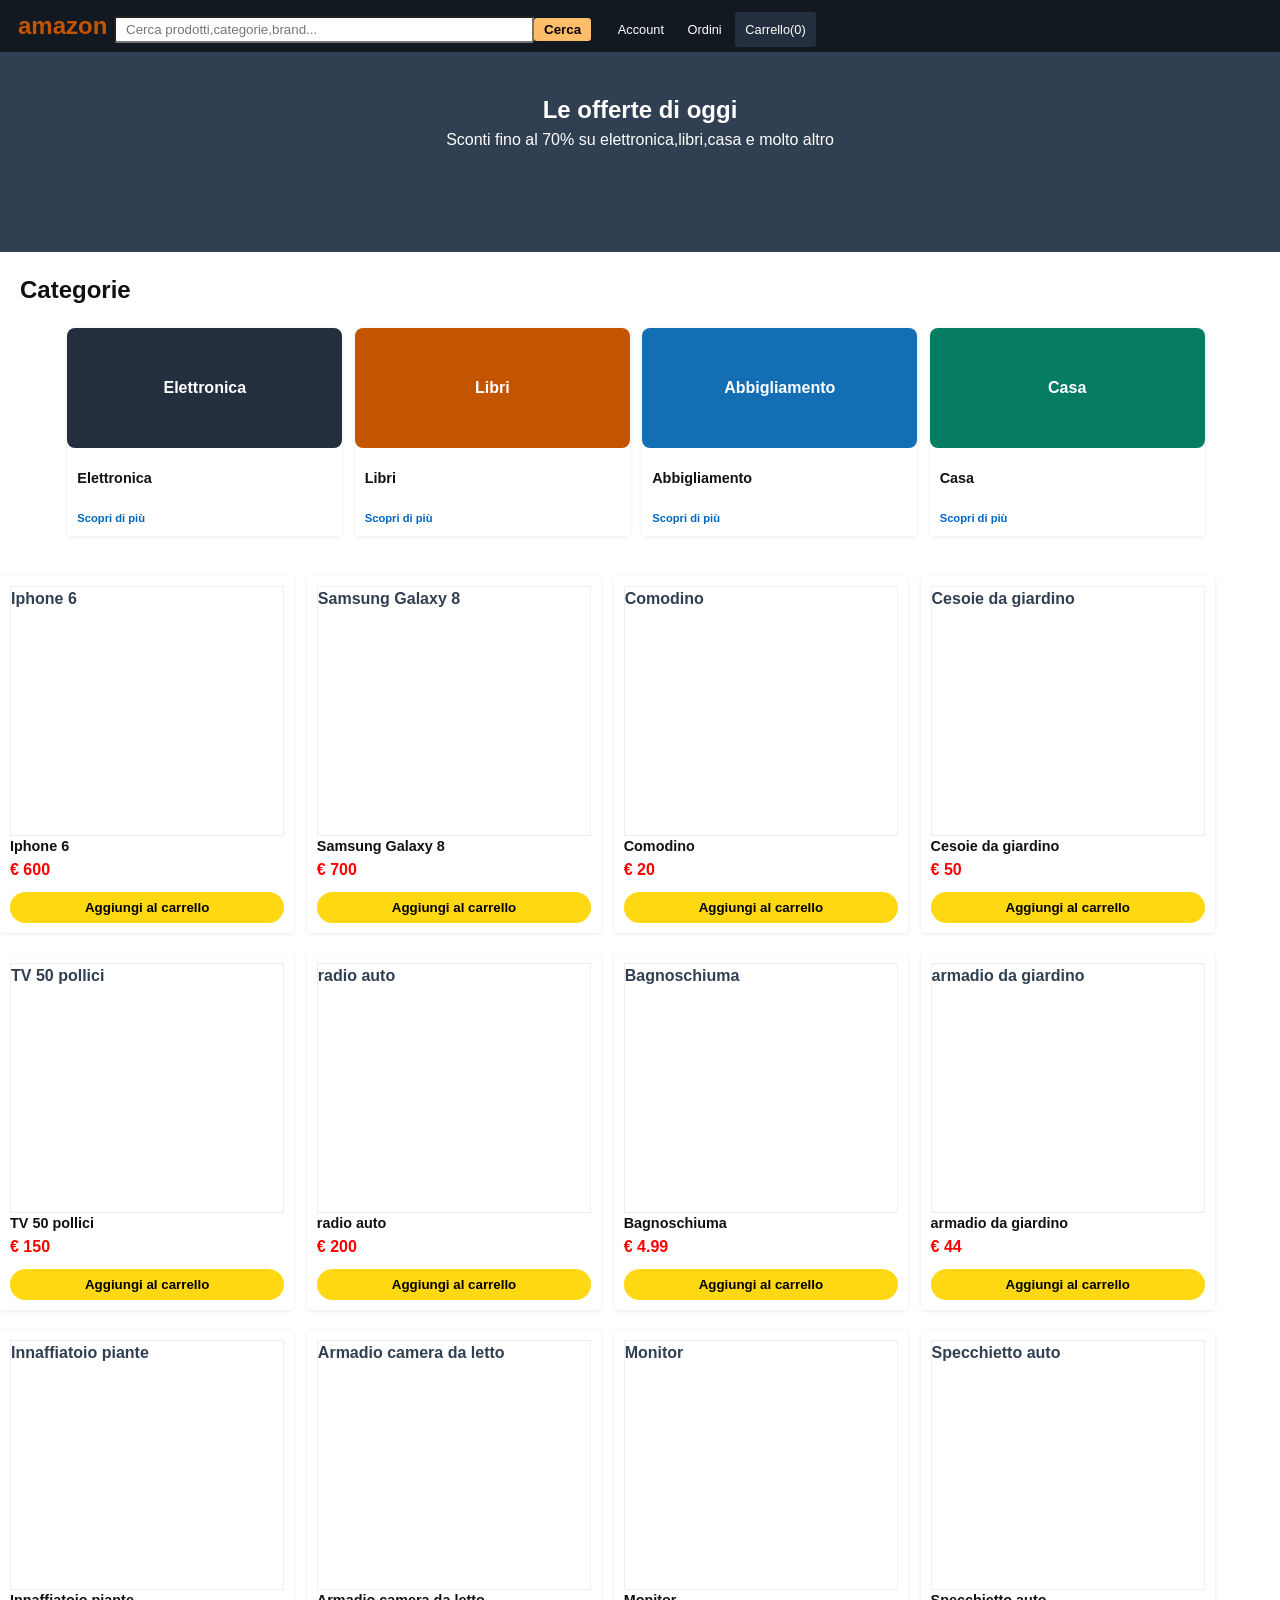
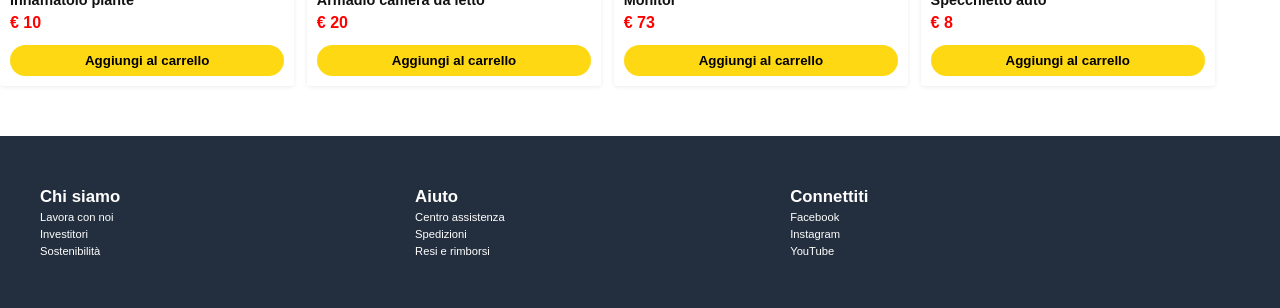
==== prodotti.html @ 9a95764a "feat/add-js-ex-done-renderProducts" ====
<!doctype html>
<html lang="it">
  <head>
    <meta charset="UTF-8" />
    <meta name="viewport" content="width=device-width, initial-scale=1.0" />
    <title>Amazon Homepage — Week Project</title>
    <link rel="stylesheet" href="assets/css/style.css" />
    <script type="module" src="assets/scripts/script.js"></script>
  </head>
  <body>
    <header>
      <!-- Logo, barra di ricerca, link Account / Ordini / Carrello -->
      <a href="javascript:void(0)" id="header-link">amazon</span>
        <div class="search-container">
      <input
        type="text"
        placeholder="Cerca prodotti,categorie,brand..."
        id="searchbar"
      />
      <button type="button">Cerca</button>
      </div>
      <a href="javascript:void(0)">Account</a>
      <a href="javascript:void(0)">Ordini</a>
      <a href="javascript:void(0)" id="cart">Carrello(0)</a>
    </header>

    <main>
      <section class="hero">
        <!-- Titolo grande, sottotitolo -->
        <h1>Le offerte di oggi</h1>
        <p>Sconti fino al 70% su elettronica,libri,casa e molto altro</p>
      </section>

      <section class="categorie">
        <!-- 4 card categoria -->
        <h2>Categorie</h2>
        <div class="card-container">
          <section class="card">
            <div class="image-placeholder elettronica">
              <p>Elettronica</p>
            </div>
            
            <h3>Elettronica</h3>
            <a href="javascript:void(0)">Scopri di più</a>
            
          </section>
          <section class="card">
            <div class="image-placeholder libri">
              <p>Libri</p>
            </div>
            
            <h3>Libri</h3>
            <a href="javascript:void(0)">Scopri di più</a>
            
          </section>
          <section class="card">
            <div class="image-placeholder abbigliamento">
              <p>Abbigliamento</p>
            </div>
            
            <h3>Abbigliamento</h3>
            <a href="javascript:void(0)">Scopri di più</a>
            
          </section>
          <section class="card">
            <div class="image-placeholder casa">
              <p>Casa</p>
            </div>
            
            <h3>Casa</h3>
            <a href="javascript:void(0)">Scopri di più</a>
            
          </section>
        </div>
      </section>

      <section id="renderProducts">
        <!-- Griglia prodotti (Versione Base: HTML statico; Intermedia/Avanzata: generata da JS) -->

        <h2>I più venduti</h2>
        <div class="product-container">
          
          <section class="product-card">
            <div class="product-image">
              <h4>Cuffie</h4>
              
            </div>

            <div class="product-info">
              <h3>Cuffie wireless con cancellazione del rumore</h3>
              <p>€ 89,99</p>
              <button class="add-cart" type="button">Aggiungi al carrello</button>
              <div class="stars five"></div>
            </div>
          </section>
          <section class="product-card">
            <div class="product-image">
              <h4>Tablet</h4>
              
            </div>

            <div class="product-info">
              <h3>Tablet 10 pollici 64 GB</h3>
              <p>€ 199,00</p>
              <button class="add-cart" type="button">Aggiungi al carrello</button>
              <div class="stars five"></div>
            </div>
          </section>
          <section class="product-card">
            <div class="product-image">
              <h4>Libro</h4>
              
            </div>

            <div class="product-info">
              <h3>Il romanzo dell'anno</h3>
              <p>€ 14,90</p>
              <button class="add-cart"type="button">Aggiungi al carrello</button>
              <div class="stars four"></div>
            </div>
          </section>
          <section class="product-card">
            <div class="product-image">
              <h4>Zaino</h4>
            </div>

            <div class="product-info">
              <h3>Zaino da viaggio 30L impermeabile</h3>
              <p>€ 22,00</p>
              <button class="add-cart" type="button">Aggiungi al carrello</button>
              <div class="stars four"></div>
            </div>
          </section>
          <section class="product-card">
            <div class="product-image">
              <h4>Lampada</h4>
              
            </div>

            <div class="product-info">
              <h3>Lampada LED da scrivania orientabile</h3>
              <p>€ 29,50</p>
              <button class="add-cart" type="button">Aggiungi al carrello</button>
              <div class="stars three"></div>
            </div>
          </section>
          <section class="product-card">
            <div class="product-image">
              <h4>Smartwatch</h4>
              
            </div>

            <div class="product-info">
              <h3>Smartwatch fitness con GPS</h3>
              <p>€ 119,00</p>
              <button class="add-cart"type="button">Aggiungi al carrello</button>
              <div class="stars four"></div>
            </div>
          </section>
          <section class="product-card">
            <div class="product-image">
              <h4>Mouse</h4>
            </div>

            <div class="product-info">
              <h3>Mouse ergonomico wireless</h3>
              <p>€ 24,90</p>
              <button class="add-cart" type="button">Aggiungi al carrello</button>
              <div class="stars five"></div>
            </div>
          </section>
          
          <section class="product-card">
            <div class="product-image">
              <h4>Mouse</h4>
            </div>

            <div class="product-info">
              <h3>Caffettiera moka 6 tazze</h3>
              <p>€ 22,00</p>
              <button class="add-cart" type="button">Aggiungi al carrello</button>
              <div class="stars five"></div>
            </div>
          </section>
        </div>
      </section>
    </main>

    <footer>
      <!-- 3 colonne di link -->
      <section class="link-col">
        <h2>Chi siamo</h2>
        <a href="javascript:void(0)">Lavora con noi</a>
        <a href="javascript:void(0)">Investitori</a>
        <a href="javascript:void(0)">Sostenibilità</a>
      </section>
      <section class="link-col">
        <h2>Aiuto</h2>
        <a href="javascript:void(0)">Centro assistenza</a>
        <a href="javascript:void(0)">Spedizioni</a>
        <a href="javascript:void(0)">Resi e rimborsi</a>
      </section>
      <section class="link-col">
        <h2>Connettiti</h2>
        <a href="javascript:void(0)">Facebook</a>
        <a href="javascript:void(0)">Instagram</a>
        <a href="javascript:void(0)">YouTube</a>
      </section>
    </footer>

    
  </body>
</html>
---- assets/css/style.css ----
/* CSS reset minimo */
* {
  margin: 0;
  padding: 0;
  box-sizing: border-box;
}

body {
  font-family: -apple-system, BlinkMacSystemFont, "Segoe UI", Roboto, Helvetica, Arial, sans-serif;
  line-height: 1.5;
  color: #111;
  background: #fff;
}


img {
  max-width: 100%;
  display: block;
}

a {
  color: inherit;
  text-decoration: none;
}

button {
  font-family: inherit;
  cursor: pointer;
  border: none;
  background: none;
}

/* Scrivi qui sotto i tuoi stili */
h1,h2,h3,h4{
  font-weight: 800;
}

header{
  background-color: #131921;
  padding:8px;
  color: #fff;
  font-size: 0.8rem;
  position: sticky;
  top: 0;
  
}

header a:first-child{
  color: #C45500;
  font-size: 1.5rem;
  font-weight: 800;

}

.search-container{
  font-size: 0;
  display: inline-block;
}

header input{
  width: 420px;
  
}
header input,
header button{
  padding: 4px 10px;
  border-radius: 3px;
}
header button{
  background-color: #FEBD69;
  font-weight: 600;
}

header a:not(first-of-type){
  padding: 10px;
}

header a:last-of-type{
  background-color: #232F3E;  
  border-radius: 3px;
}


.hero{
  width: 100%;
  text-align: center;
  color: #fff;
  background-color: #303F51;
  height: 200px;
}

.hero h1{
  padding-top: 40px;
}



.categorie{
  width: 100%; 
  padding: 20px;
}

.card-container,
.product-container{
  text-align: center;
  
}

.prodotti{
  padding: 0 20px;
}

.product-container{
  background-color: #EEEEEE;
}


.product-card{
  background-color: #fff;
  padding: 10px;
}
.card,
.product-card{
  width: 23%;
  margin-top: 20px;
  display: inline-block;
  border-radius: 3px;
  margin-right: 8px; 
  box-shadow: 0 1px 4px rgba(0, 0, 0, 0.08);
}

.card-desc{
  padding-left: 20px;
}
.card{
  width: 275px;
  text-align: left;
}

.elettronica{
  background-color: #232F3E;
}

.libri{
  background-color: #C45500;
}

.abbigliamento{
  background-color: #146EB4;
}

.casa{
  background-color: #067D62;
}

.image-placeholder{
   height: 120px;
   width: 100%;
  border-radius: 8px;
  margin-bottom: 10px;
  
}

.image-placeholder p{
  line-height: 120px;
  text-align: center;
  color: #fff;
  font-weight: 700;
}
.card h3,
.product-card h3{
  font-size: 0.9rem;
  text-align: left;
}

.card h3,
.card a{
  padding: 10px;
  
}


.card a{
  display: inline-block;
  font-size: 0.9rem;
  font-weight: 600;
  color: #0066c0;
  font-size: 0.7rem;
}

.product-image{
  color: #EEEEEE;
  height: 250px;
  color: #303F51;
  border: 1px solid #EEEEEE;
  padding-bottom:  20px;

}
.product-info p{
  color:red;
  font-weight: 800;
}

.add-cart{
   background-color: #FFD814;
  padding: 8px 12px;
  width: 100%;
  border-radius: 30px;
  font-weight: 600;
  cursor: pointer;
  margin-top: 10px;

}

.add-cart:hover{
  background-color: #F7CA00;
}


footer{
  padding: 30px 20px;
  color: #fff;
  background-color: #232F3E;
  font-size: 0.7rem;
  margin-top: 50px;
  
  
}
footer .link-col{
  
  width: 30%;
  display: inline-block;
  padding: 18px 20px;
}

footer .link-col a{
  display: block;
}

.stars::before{
  color: #FF9900;
  font-size: 1rem;
}

.stars.five::before {
  content: "★★★★★(4.7)";
}
.stars.four::before {
  content: "★★★★☆(4.7)";
}

.stars.three::before {
  content: "★★★☆☆(4.0)";
}


a:hover{ 
  text-decoration: underline;
}

.categorie a:hover{
  color: #0066c0;
}

#header-link:hover{
  text-decoration: none;
}
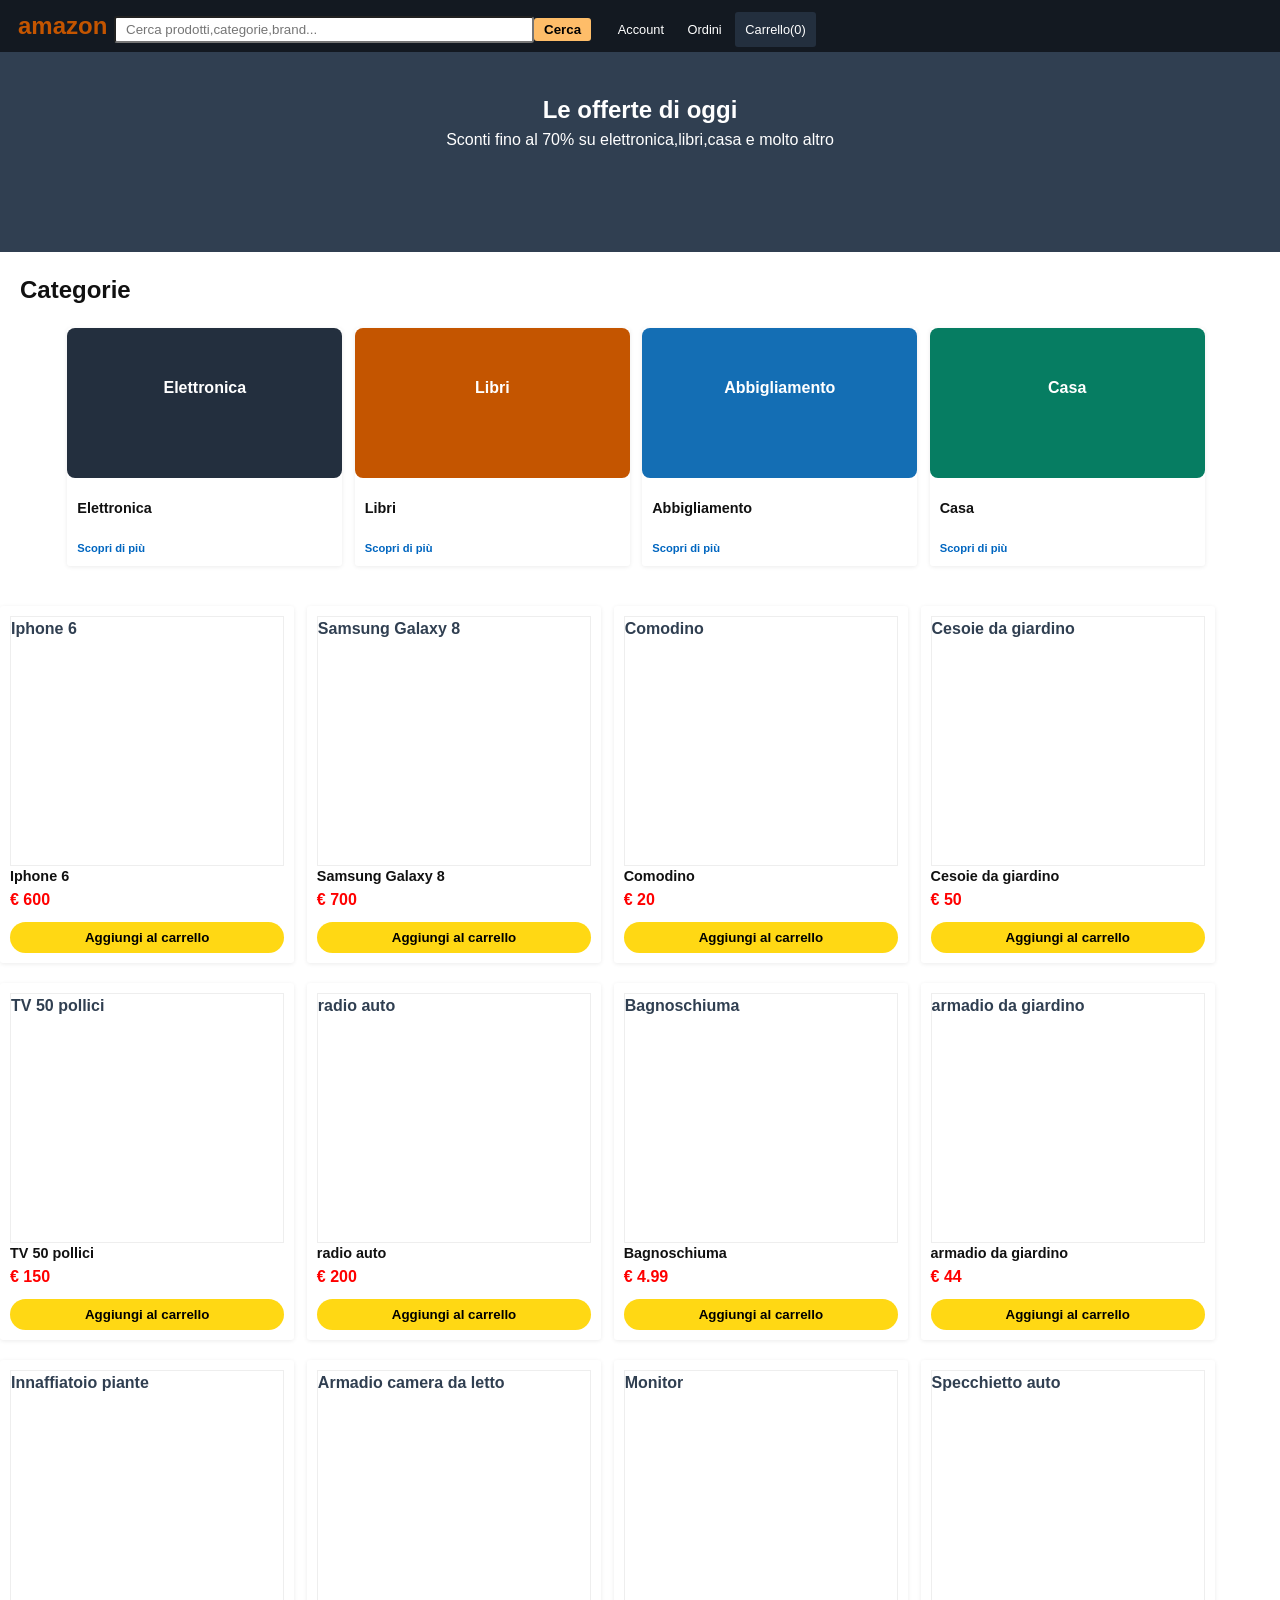
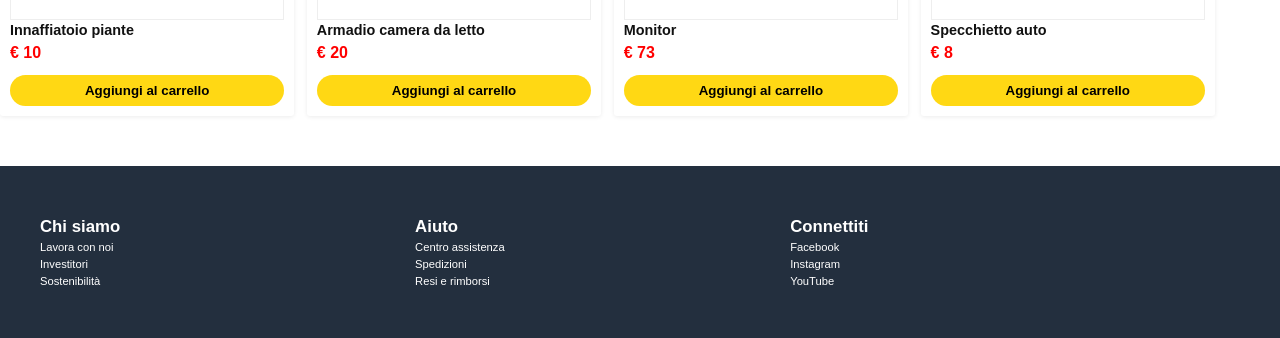
==== commit 823fdde5: "fix/style" ====
--- a/prodotti.html
+++ b/prodotti.html
@@ -10,7 +10,7 @@
   <body>
     <header>
       <!-- Logo, barra di ricerca, link Account / Ordini / Carrello -->
-      <a href="javascript:void(0)" id="header-link">amazon</span>
+      <a href="index.html" id="header-link">amazon</span>
         <div class="search-container">
       <input
         type="text"
--- a/assets/css/style.css
+++ b/assets/css/style.css
@@ -154,7 +154,7 @@
 }
 
 .image-placeholder{
-   height: 120px;
+   height: 150px;
    width: 100%;
   border-radius: 8px;
   margin-bottom: 10px;
